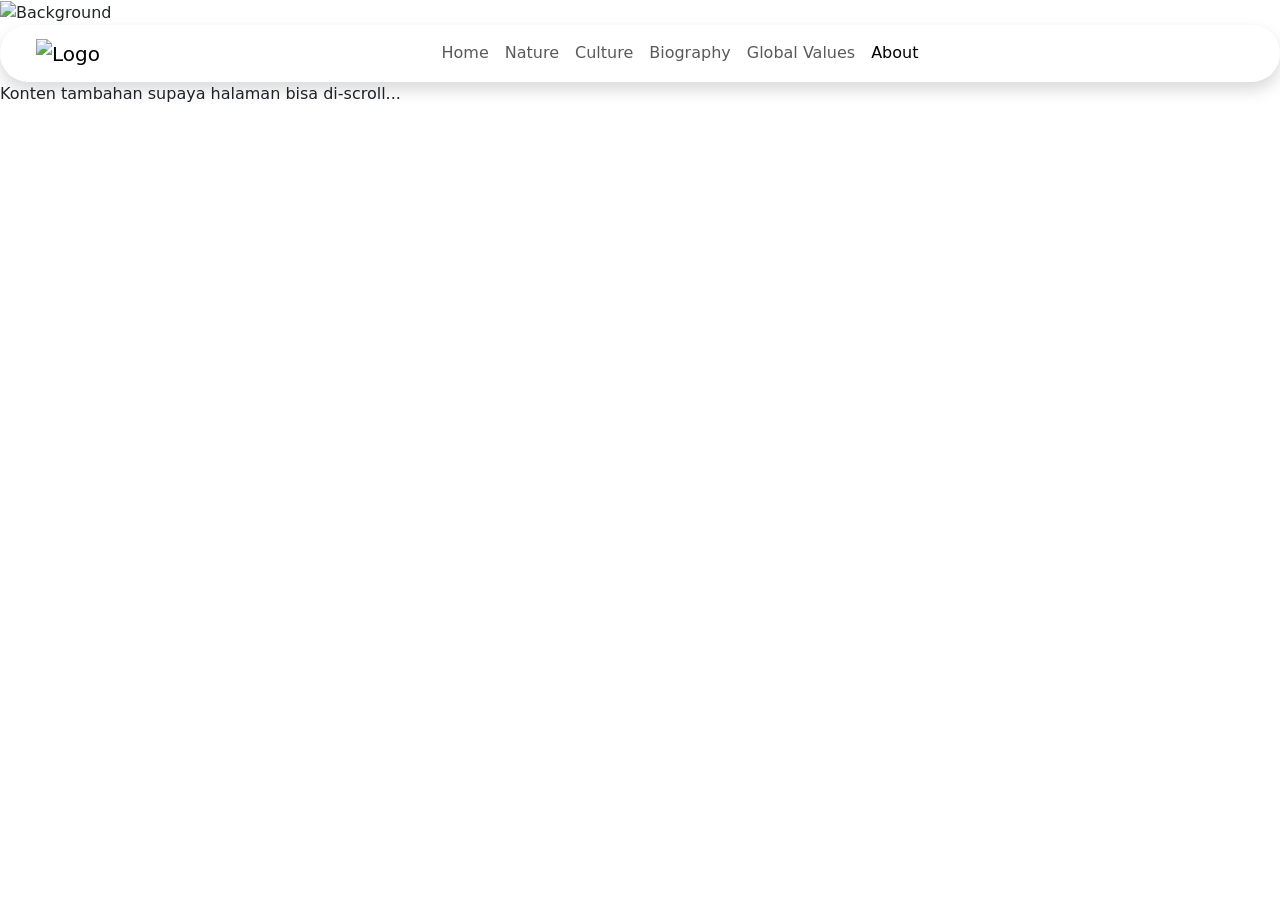
==== about/index.html @ e0e2aadc "First commit website" ====
<!DOCTYPE html>
<html lang="en">
<head>
    <meta charset="UTF-8">
    <title>MIRAE - HOME</title>
    <meta name="viewport" content="width=device-width, initial-scale=1.0">
    
    <link href="https://cdn.jsdelivr.net/npm/bootstrap@5.3.8/dist/css/bootstrap.min.css" rel="stylesheet">
    <link rel="stylesheet" href="/PROJEKPARWIS/assets/css/style.css">
    <link href="https://fonts.googleapis.com/css2?family=Poppins:wght@300;400;600;700&display=swap" rel="stylesheet">
</head>

<body>
  <!-- Hero section -->
  <section class="hero">
    <img src="/PROJEKPARWIS/assets/images/uae.svg" class="hero-bg" alt="Background">

    <!-- Navbar kapsul menempel ke background -->
    <nav class="navbar navbar-expand-lg rounded-pill shadow px-4 py-2 navbar-bg">
      <div class="container-fluid">
        <a class="navbar-brand" href="#">
          <img src="/PROJEKPARWIS/assets/images/logo mirae.png" alt="Logo" width="80">
        </a>

        <button class="navbar-toggler" type="button" data-bs-toggle="collapse" 
                data-bs-target="#navbarNav" aria-controls="navbarNav" 
                aria-expanded="false" aria-label="Toggle navigation">
          <span class="navbar-toggler-icon"></span>
        </button>

        <div class="collapse navbar-collapse justify-content-center" id="navbarNav">
          <ul class="navbar-nav">
            <li class="nav-item"><a class="nav-link" href="/PROJEKPARWIS/home/index.html">Home</a></li>
            <li class="nav-item"><a class="nav-link" href="/PROJEKPARWIS/nature/index.html">Nature</a></li>
            <li class="nav-item"><a class="nav-link" href="/PROJEKPARWIS/culture/index.html">Culture</a></li>
            <li class="nav-item"><a class="nav-link" href="/PROJEKPARWIS/biography/index.html">Biography</a></li>
            <li class="nav-item"><a class="nav-link" href="/PROJEKPARWIS/globalvalues/index.html">Global Values</a></li>
            <li class="nav-item"><a class="nav-link active" href="/PROJEKPARWIS/about/index.html">About</a></li>
          </ul>
        </div>
      </div>
    </nav>

    <!-- Konten hero -->
    <div class="hero-content">
    </div>
  </section>

  <!-- Konten tambahan -->
  <section class="content">
    <p>Konten tambahan supaya halaman bisa di-scroll...</p>
  </section>
</body>

</html>
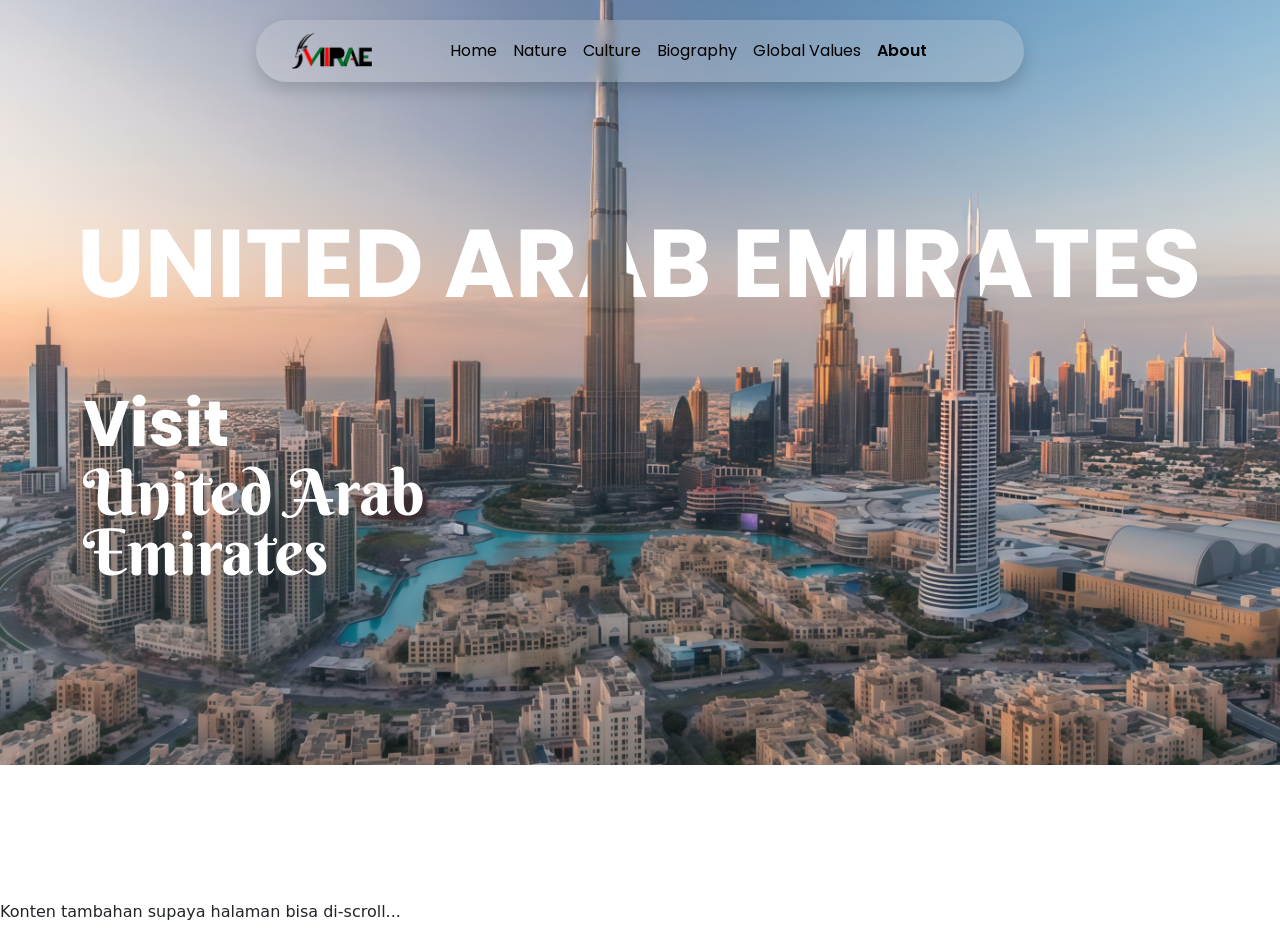
==== commit 78243b00: "Update paths and filename adjustments" ====
--- a/about/index.html
+++ b/about/index.html
@@ -6,20 +6,20 @@
     <meta name="viewport" content="width=device-width, initial-scale=1.0">
     
     <link href="https://cdn.jsdelivr.net/npm/bootstrap@5.3.8/dist/css/bootstrap.min.css" rel="stylesheet">
-    <link rel="stylesheet" href="/PROJEKPARWIS/assets/css/style.css">
+    <link rel="stylesheet" href="../../assets/css/style.css">
     <link href="https://fonts.googleapis.com/css2?family=Poppins:wght@300;400;600;700&display=swap" rel="stylesheet">
 </head>
 
 <body>
   <!-- Hero section -->
   <section class="hero">
-    <img src="/PROJEKPARWIS/assets/images/uae.svg" class="hero-bg" alt="Background">
+    <img src="../../assets/images/uae.svg" class="hero-bg" alt="Background">
 
     <!-- Navbar kapsul menempel ke background -->
     <nav class="navbar navbar-expand-lg rounded-pill shadow px-4 py-2 navbar-bg">
       <div class="container-fluid">
         <a class="navbar-brand" href="#">
-          <img src="/PROJEKPARWIS/assets/images/logo mirae.png" alt="Logo" width="80">
+          <img src="../../assets/images/logo_mirae.png" alt="Logo" width="80">
         </a>
 
         <button class="navbar-toggler" type="button" data-bs-toggle="collapse" 
@@ -30,12 +30,12 @@
 
         <div class="collapse navbar-collapse justify-content-center" id="navbarNav">
           <ul class="navbar-nav">
-            <li class="nav-item"><a class="nav-link" href="/PROJEKPARWIS/home/index.html">Home</a></li>
-            <li class="nav-item"><a class="nav-link" href="/PROJEKPARWIS/nature/index.html">Nature</a></li>
-            <li class="nav-item"><a class="nav-link" href="/PROJEKPARWIS/culture/index.html">Culture</a></li>
-            <li class="nav-item"><a class="nav-link" href="/PROJEKPARWIS/biography/index.html">Biography</a></li>
-            <li class="nav-item"><a class="nav-link" href="/PROJEKPARWIS/globalvalues/index.html">Global Values</a></li>
-            <li class="nav-item"><a class="nav-link active" href="/PROJEKPARWIS/about/index.html">About</a></li>
+            <li class="nav-item"><a class="nav-link" href="../../home/index.html">Home</a></li>
+            <li class="nav-item"><a class="nav-link" href="../../home/index.html#nature">Nature</a></li>
+            <li class="nav-item"><a class="nav-link" href="../../culture/index.html">Culture</a></li>
+            <li class="nav-item"><a class="nav-link" href="../../home/index.html#biography">Biography</a></li>
+            <li class="nav-item"><a class="nav-link" href="../../globalvalues/index.html">Global Values</a></li>
+            <li class="nav-item"><a class="nav-link active" href="">About</a></li>
           </ul>
         </div>
       </div>
--- a/assets/css/style.css
+++ b/assets/css/style.css
@@ -0,0 +1,783 @@
+/* Navbar kapsul */
+.navbar-bg {
+  position: fixed;
+  width: 60%;
+  top: 20px;
+  left: 50%;
+  transform: translateX(-50%);
+  z-index: 10;
+
+  background-color: rgba(217, 217, 217, 0.25);
+  backdrop-filter: blur(5px);
+}
+
+/* style navbar */
+.navbar-bg .nav-link {
+  font-family: Poppins, sans-serif;
+  color: black;
+  font-weight: 400;
+}
+
+.navbar-bg .nav-link.active {
+  font-family: Poppins, sans-serif;
+  font-weight: 600;
+}
+
+/* Hero section */
+.hero {
+  position: relative;
+  background-image: url("./images/uae.svg");
+  background-size: cover;
+  background-position: center;
+  background-repeat: no-repeat;
+  height: 100vh;
+
+  display: flex;
+  flex-direction: column;
+  justify-content: center;
+  align-items: center;
+}
+
+
+.hero .hero-title {
+  position: absolute;
+  width: 700px;
+  height: 54px;
+  bottom: -27px;
+  left: 50%;
+  border-radius: 17px;
+  transform: translateX(-50%);
+  z-index: 1;
+
+  font-family: Poppins, sans-serif;
+  text-align: center;
+  line-height: 55px;
+  font-size: 150%;
+  font-weight: 700;
+  color: black;
+  background-color: #F1E194;
+}
+
+.explore-section {
+  position: relative;
+  width: 100%;
+  min-height: 100vh;
+  background-image: url("./images/explore_bg.jpeg");
+  background-size: cover;
+  background-position: center;
+  background-repeat: no-repeat;
+  display: flex;
+  justify-content: center;
+  align-items: center;
+}
+
+.explore-content {
+  text-align: center;
+}
+
+/* Google Maps */
+iframe {
+  width: 100%;
+  max-width: 600px;
+  height: 400px;
+  display: block;
+
+  margin: 0 30px;
+  margin-top: 100px;
+  border-radius: 40px;
+}
+
+.map-section {
+  display: flex;
+  flex-wrap: wrap;
+  gap: 10px;
+  margin-bottom: 100px;
+  align-items: flex-start;
+}
+
+.map-section .map-title {
+  font-size: 20px;
+  font-weight: bold;
+  padding: 14px 120px;
+  background-color: #F1E194;
+  border-radius: 18px;
+  position: absolute;
+  top: 100%;
+  left: 50%;
+  transform: translate(-50%, -50%);
+}
+
+.map-text {
+  flex: 1 1 300px;
+  padding: 40px;
+  margin-top: 75px;
+}
+
+.map-text h2 {
+  color: #c92b2b;
+  font-weight: 700;
+  padding-bottom: 6px;
+}
+
+.map-text h1 {
+  color: #c92b2b;
+  font-size: 100px;
+  font-weight: 1000;
+}
+
+.map-text h1,
+h2 {
+  line-height: 40px;
+}
+
+.map-text p {
+  padding-top: 60px;
+  padding-bottom: 60px;
+}
+
+.map-text a {
+  background-color: #03702b;
+  font-size: 15px;
+  font-weight: bold;
+  text-decoration: none;
+  color: #fff;
+  padding: 20px 60px;
+  border-radius: 10px;
+}
+
+.explore-section h1,
+.explore-section .explore-btn {
+  position: relative;
+  z-index: 1;
+}
+
+.explore-section h1 {
+  font-size: 40px;
+  font-weight: bolder;
+  color: #fff;
+  margin-top: -80px;
+  line-height: 70px;
+  text-shadow: 0 2px 10px black;
+  text-align: center;
+}
+
+.explore-section .explore-btn {
+  display: inline-block;
+  padding: 20px 60px;
+  background-color: rgba(217, 217, 217, 0.25);
+  backdrop-filter: blur(5px);
+  border-radius: 25px;
+  color: #fff;
+  text-decoration: none;
+  font-size: 18px;
+  font-weight: 600;
+  text-shadow: 0 2px 4px rgba(0, 0, 0, 0.5);
+  transition: all 0.3s ease;
+  margin-top: 150px;
+}
+
+.explore-section .explore-btn:hover {
+  background-color: rgba(0, 0, 0, 0.8);
+  transform: scale(1.05);
+}
+
+/* Nature button */
+.nature-btn {
+  position: relative;
+  text-align: center;
+  margin-bottom: 0px;
+  padding: 100px 0;
+  overflow: hidden;
+  z-index: 1;
+
+  background-image: url(./images/nature_bg_image.jpg);
+  background-size: 100%;
+}
+
+.nature-video {
+  position: absolute;
+  top: 0;
+  left: 0;
+  width: 100%;
+  height: 100%;
+  object-fit: cover;
+  z-index: 1;
+  border-radius: 20px;
+}
+
+.nature-btn .hero-btn {
+  position: relative;
+  display: inline-block;
+  margin-top: -50px;
+  padding: 60px 300px;
+  border-radius: 20px;
+  background-color: #d4d4d4;
+  color: #fff;
+  overflow: hidden;
+}
+
+.nature-text-content {
+  position: relative;
+  z-index: 2;
+}
+
+.nature-btn .hero-btn h1 {
+  margin: 0;
+  line-height: 1.2;
+  font-size: 3rem;
+  font-weight: 700;
+  text-shadow: 0 2px 10px black;
+}
+
+.nature-btn .hero-btn h2 {
+  margin: 0;
+  line-height: 1.2;
+  font-size: 1.5rem;
+  color: #44B630;
+  text-shadow: 0 2px 10px black;
+  font-family: Berkshire Swash, sans-serif;
+}
+
+/* Nature-btn title */
+.nature-btn .hero-title {
+  position: absolute;
+  width: 400px;
+  height: 54px;
+  bottom: -40px;
+  left: 50%;
+  border-radius: 17px;
+  transform: translateX(-50%);
+  z-index: 1;
+
+  font-family: Poppins, sans-serif;
+  text-align: center;
+  line-height: 55px;
+  font-size: 150%;
+  font-weight: 700;
+  color: black;
+  background-color: #F1E194;
+}
+
+.card-info-container {
+  display: flex;
+  flex-direction: row;
+  gap: 40px;
+  margin-top: 20px;
+  justify-content: center;
+  flex-wrap: wrap;
+}
+
+.card-info-container .card-info {
+  background-color: #fff;
+  margin-top: 40px;
+  margin-bottom: 40px;
+  width: 250px;
+  height: 320px;
+  border-radius: 20px;
+  position: relative;
+  padding-top: 40px;
+}
+
+.card-info-container .card-info .icon,
+.icon1 {
+  position: absolute;
+  top: -20px;
+  left: 50%;
+  transform: translateX(-50%);
+  width: 70px;
+  height: 70px;
+  border-radius: 50%;
+  display: flex;
+  justify-content: center;
+  align-items: center;
+}
+
+.card-info-container .card-info .icon img {
+  width: 80px;
+  height: 80px;
+}
+
+.card-info-container .card-info .icon1 img {
+  width: 96px;
+  height: 96px;
+}
+
+.card-info-container .card-info h2 {
+  margin-top: 20px;
+  font-weight: 600;
+}
+
+.card-info-container .card-info p {
+  margin-top: 20px;
+  text-align: left;
+  size: 20px;
+  padding-left: 20px;
+  padding-right: 20px;
+}
+
+.card-grid .card-container {
+  display: flex;
+  justify-content: center;
+  gap: 32px;
+  max-width: 1000px;
+  margin: 0 auto;
+  flex-wrap: wrap;
+}
+
+.card-grid .card {
+  background-color: white;
+  width: 300px;
+  border-radius: 16px;
+  box-shadow: 0 6px 20px rgba(0, 0, 0, 0.25);
+  position: relative;
+  color: #333;
+  overflow: hidden;
+  text-align: center;
+}
+
+.card-grid .card-image img {
+  width: 100%;
+  height: 160px;
+  object-fit: cover;
+  border-top-left-radius: 16px;
+  border-top-right-radius: 16px;
+}
+
+.card-grid .card-icon {
+  position: absolute;
+  top: 120px;
+  left: 50%;
+  transform: translateX(-50%);
+  width: 64px;
+  height: 64px;
+  background-color: #b7d29f;
+  border-radius: 50%;
+  border: 3px solid white;
+  box-shadow: 0 3px 6px rgba(0, 0, 0, 0.3);
+  display: flex;
+  justify-content: center;
+  align-items: center;
+  z-index: 2;
+}
+
+.card-grid .card-icon img {
+  width: 36px;
+  height: 36px;
+}
+
+.card-grid .card-text {
+  padding: 64px 20px 20px 20px;
+}
+
+.caard-grid .card-text h2 {
+  margin-bottom: 10px;
+  font-weight: 700;
+  font-size: 22px;
+}
+
+.card-grid .card-text p {
+  font-size: 14px;
+  color: #555;
+  line-height: 1.4;
+  font-weight: 400;
+}
+
+.carousel-btn {
+  display: inline-block;
+  background-color: #C5d89d;
+  color: black;
+  padding: 6px 50px;
+  border-radius: 6px;
+  text-decoration: none;
+  font-weight: 400;
+  font-family: Poppins, sans-serif;
+}
+
+.card-grid {
+  display: flex;
+  flex-wrap: wrap;
+  gap: 30px;
+  justify-content: center;
+  padding: 150px;
+}
+
+.card-grid {
+  display: flex;
+  gap: 40px 100px;
+  justify-content: center;
+  padding: 80px 180px;
+  flex-wrap: wrap;
+  position: relative;
+  min-height: 100vh;
+  background-image: url(./images/landforms_bg.png);
+  background-size: cover;
+  background-position: center;
+  background-repeat: no-repeat;
+  background-attachment: scroll;
+}
+
+/* Card-grid title */
+.card-grid .hero-title {
+  position: absolute;
+  width: 400px;
+  height: 54px;
+  top: -27px;
+  left: 50%;
+  border-radius: 17px;
+  transform: translateX(-50%);
+  z-index: 1;
+
+  font-family: Poppins, sans-serif;
+  text-align: center;
+  line-height: 55px;
+  font-size: 150%;
+  font-weight: 700;
+  color: black;
+  background-color: #ffdc52;
+}
+
+/* CARD UTAMA */
+.card-grid .card {
+  position: relative;
+  height: 300px;
+  text-decoration: none;
+  color: inherit;
+  cursor: pointer;
+  overflow: hidden;
+
+  flex: 0 0 220px;
+  transition: flex 0.5s ease;
+}
+
+.card:hover {
+  flex: 0 0 320px;
+  z-index: 5;
+}
+
+/* ===== INNER ===== */
+.card-inner {
+  width: 100%;
+  height: 100%;
+  border-radius: 15px;
+  overflow: hidden;
+  position: relative;
+}
+
+/* ===== IMAGE ===== */
+.card-img {
+  width: 100%;
+  height: 100%;
+  object-fit: cover;
+  display: block;
+}
+
+/* ===== CAPTION AWAL ===== */
+.card-caption {
+  position: absolute;
+  bottom: 5px;
+  right: -15px;
+  width: 100%;
+  text-align: left;
+  color: #fff;
+  font-size: 28px;
+  font-weight: 500;
+  text-shadow: 1px 1px 6px rgba(0, 0, 0, 0.7);
+  z-index: 2;
+  transition: opacity 0.3s ease;
+}
+
+/* ===== OVERLAY ===== */
+.card-overlay {
+  position: absolute;
+  bottom: 0;
+  left: 0;
+  right: 0;
+  height: 60%;
+  background: rgba(255, 255, 255, 0.85);
+  opacity: 0;
+  display: flex;
+  flex-direction: column;
+  justify-content: flex-end;
+  padding: 20px;
+  box-sizing: border-box;
+  border-radius: 0 0 15px 15px;
+  transition: opacity 0.4s ease, transform 0.4s ease;
+  transform: translateY(100%);
+  z-index: 3;
+}
+
+/* Overlay muncul */
+.card:hover .card-overlay {
+  opacity: 1;
+  transform: translateY(0);
+}
+
+/* Caption hilang saat hover */
+.card:hover .card-caption {
+  opacity: 0;
+}
+
+/* Judul & deskripsi */
+.card-overlay h3,
+.card-overlay p {
+  margin: 0;
+  color: #000;
+}
+
+/* ===== RESPONSIVE ===== */
+@media (max-width: 1200px) {
+  .card {
+    flex: 0 0 180px;
+    height: 250px;
+  }
+
+  .card:hover {
+    flex: 0 0 260px;
+  }
+}
+
+@media (max-width: 768px) {
+  .card-grid {
+    flex-direction: column;
+    align-items: center;
+  }
+
+  .card {
+    flex: 0 0 90%;
+    height: auto;
+  }
+
+  .card:hover {
+    flex: 0 0 95%;
+  }
+}
+
+.landwater-section {
+  position: relative;
+  width: 100%;
+  height: 0;
+
+  padding-bottom: 144.4%;
+
+  background-image: url('./images/landwater.png');
+  background-size: 100% auto;
+  background-position: top center;
+  background-repeat: no-repeat;
+
+  margin-top: 50px;
+}
+
+.landwater-title {
+  position: absolute;
+  width: 600px;
+  height: 54px;
+  top: -27px;
+  left: 50%;
+  transform: translateX(-50%);
+  z-index: 10;
+
+  background-color: #333;
+  color: #F2CF5B;
+  border-radius: 17px;
+  font-family: 'Poppins', sans-serif;
+  text-align: center;
+  line-height: 54px;
+  font-size: 1.2rem;
+  font-weight: 700;
+  margin: 0;
+}
+
+
+.culture {
+  position: relative;
+  width: 100%;
+  height: 100vh;
+  overflow: hidden;
+  display: flex;
+  justify-content: center;
+  align-items: center;
+}
+
+.culture .hero-content {
+  position: relative;
+  width: 100%;
+  height: 100%;
+  display: flex;
+  justify-content: center;
+  align-items: center;
+}
+
+.culture .hero-bg {
+  position: absolute;
+  top: 0;
+  left: 0;
+  width: 100%;
+  height: 100%;
+  object-fit: cover;
+  z-index: 0;
+}
+
+.culture .hero-text {
+  position: relative;
+  z-index: 1;
+  width: 100%;
+  height: 100%;
+  display: flex;
+  flex-direction: column;
+  justify-content: center;
+  align-items: center;
+}
+
+.culture h1 {
+  position: relative;
+  z-index: 1;
+  font-family: Poppins, sans-serif;
+  font-size: 80px;
+  font-weight: 700;
+  color: white;
+  text-shadow: 2px 2px 10px rgba(0, 0, 0, 0.7);
+  margin: 0;
+}
+
+.culture-title {
+  position: absolute;
+  z-index: 1;
+  font-family: Poppins, sans-serif;
+  font-size: 30px;
+  font-weight: 700;
+  background-color: rgba(0, 0, 0, 0.8);
+  backdrop-filter: blur(10px);
+  border-radius: 20px;
+  color: white;
+  text-shadow: 2px 2px 10px rgba(0, 0, 0, 0.7);
+  margin: 0;
+
+  padding: 20px 80px;
+  top: 90%;
+  left: 10%;
+}
+
+.hero .hero-content {
+  text-align: center;
+  padding-bottom: 200px;
+}
+
+/* food & drinks*/
+.box-grid {
+  display: flex;
+  padding-top: 80px;
+  padding-bottom: 200px;
+  justify-content: center;
+  gap: 40px;
+  background-color: #672f1c;
+}
+
+.box-grid .box {
+  width: 300px;
+  height: 600px;
+  overflow: hidden;
+  box-sizing: border-box;
+  background: #d5b280;
+  display: flex;
+  flex-direction: column;
+  border-radius: 0 40px 0 40px;
+  justify-content: center;
+  align-items: center;
+}
+
+.box-grid .box img {
+  display: block;
+  width: 220px;
+  height: auto;
+  margin-top: 25px;
+  border-radius: 20px;
+}
+
+.box-grid .box h2 {
+  margin-top: 20px;
+  text-align: center;
+  color: #fff;
+  font-size: 30px;
+  font-weight: bold;
+}
+
+.box-grid .box p {
+  padding: 0px 20px;
+}
+
+.box-grid .box a {
+  background-color: #944f1b;
+  color: #fff;
+  text-decoration: none;
+  border-radius: 20px;
+  margin-top: auto;
+  margin-bottom: 25px;
+  padding: 10px 40px;
+}
+
+.religion {
+  text-align: center;
+}
+
+.religion img {
+  width: 600px;
+  height: auto;
+  border-radius: 20px;
+  margin-top: -80px;
+}
+
+html {
+  scroll-behavior: smooth;
+}
+
+.culture-home {
+  position: relative;
+  width: 100%;
+  height: 100vh;
+  /* Sesuaikan tinggi dengan kebutuhan design */
+  background-image: url('./images/culture_bg.jpg');
+  background-size: cover;
+  background-position: center;
+  display: flex;
+  align-items: center;
+  justify-content: center;
+}
+
+.culture-content {
+  text-align: center;
+}
+
+.culture-title {
+  color: white;
+  font-size: 5rem;
+  /* Sesuaikan scale Figma */
+  font-weight: 800;
+  letter-spacing: 5px;
+  margin-bottom: 20px;
+  text-transform: uppercase;
+}
+
+.culture-btn {
+  display: inline-block;
+  padding: 15px 60px;
+  color: white;
+  text-decoration: none;
+  font-weight: bold;
+  font-size: 1.5rem;
+
+  /* Efek Glassmorphism sesuai di gambar */
+  background: rgba(255, 255, 255, 0.2);
+  backdrop-filter: blur(15px);
+  -webkit-backdrop-filter: blur(15px);
+  /* Support Safari */
+
+  border: 1px solid rgba(255, 255, 255, 0.3);
+  border-radius: 50px;
+  /* Membuat lonjong sempurna */
+  transition: all 0.3s ease;
+}
+
+.culture-btn:hover {
+  background: rgba(255, 255, 255, 0.4);
+  transform: scale(1.05);
+}
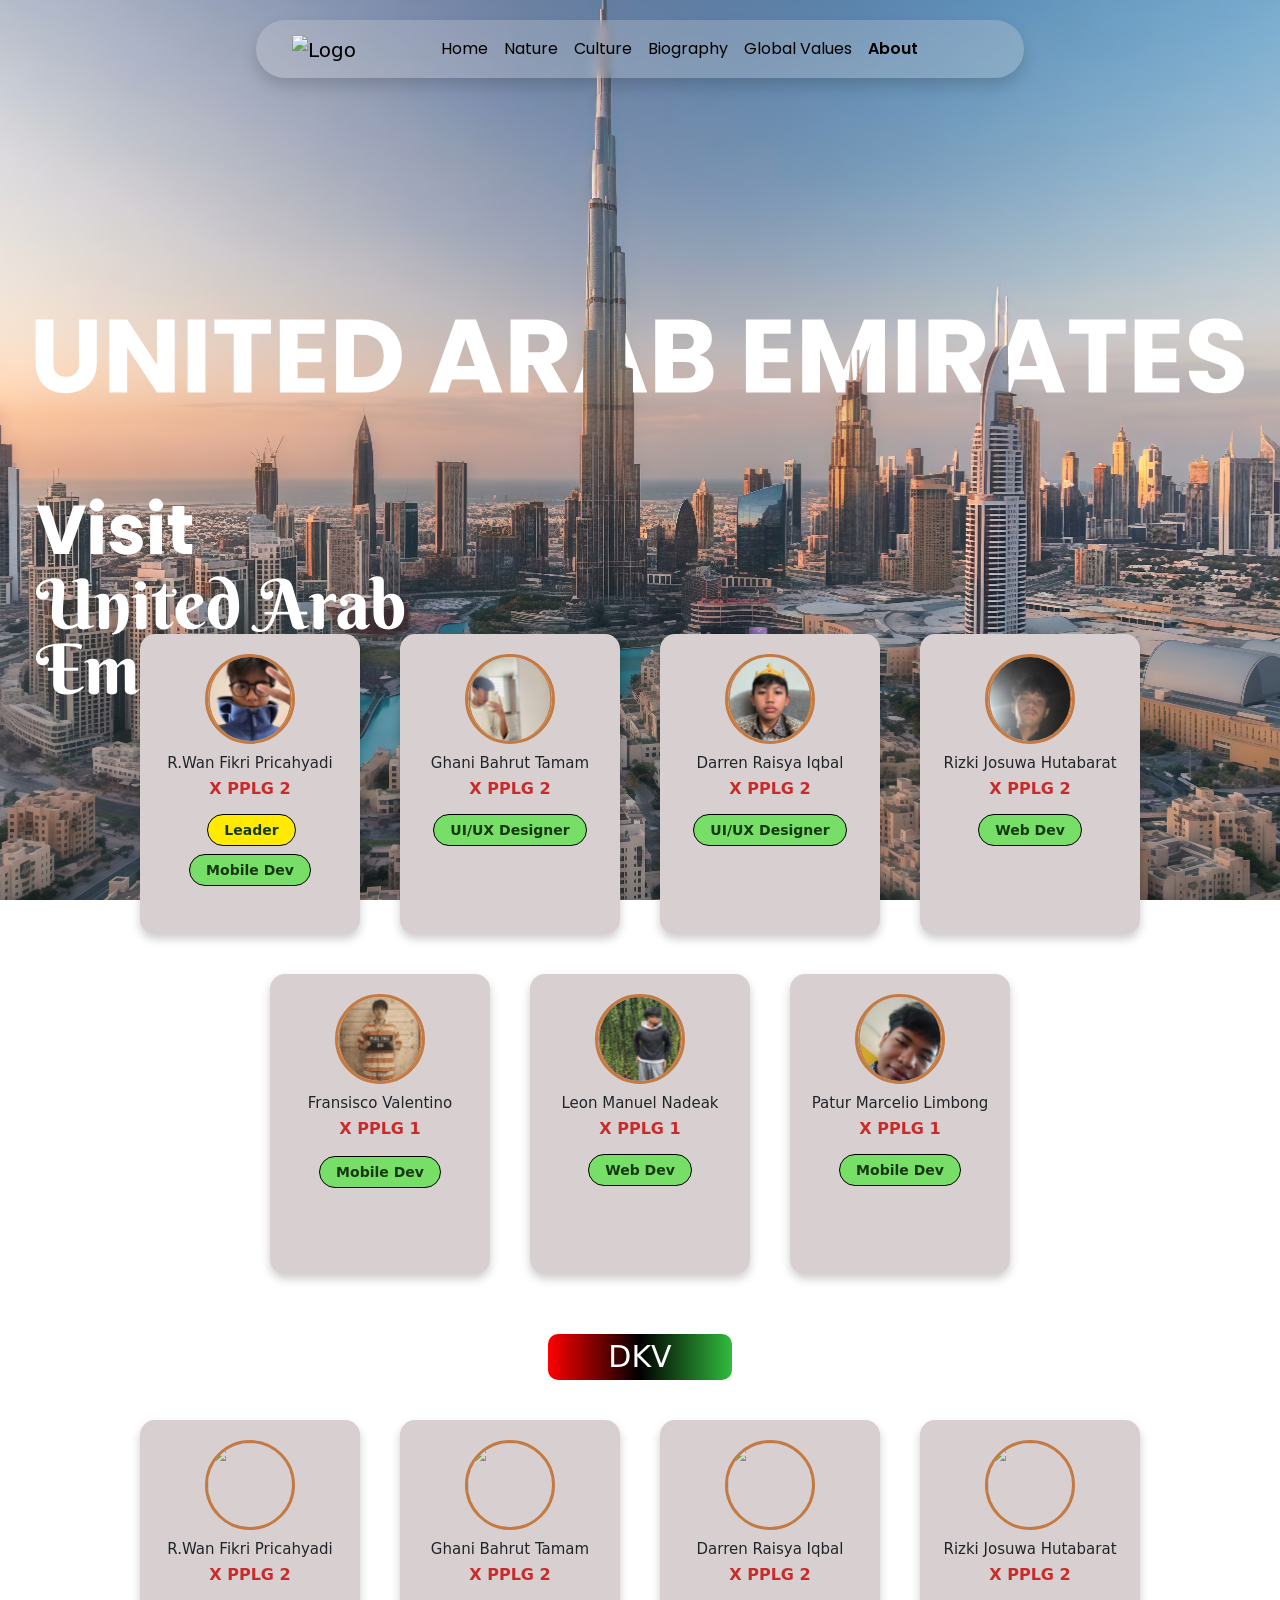
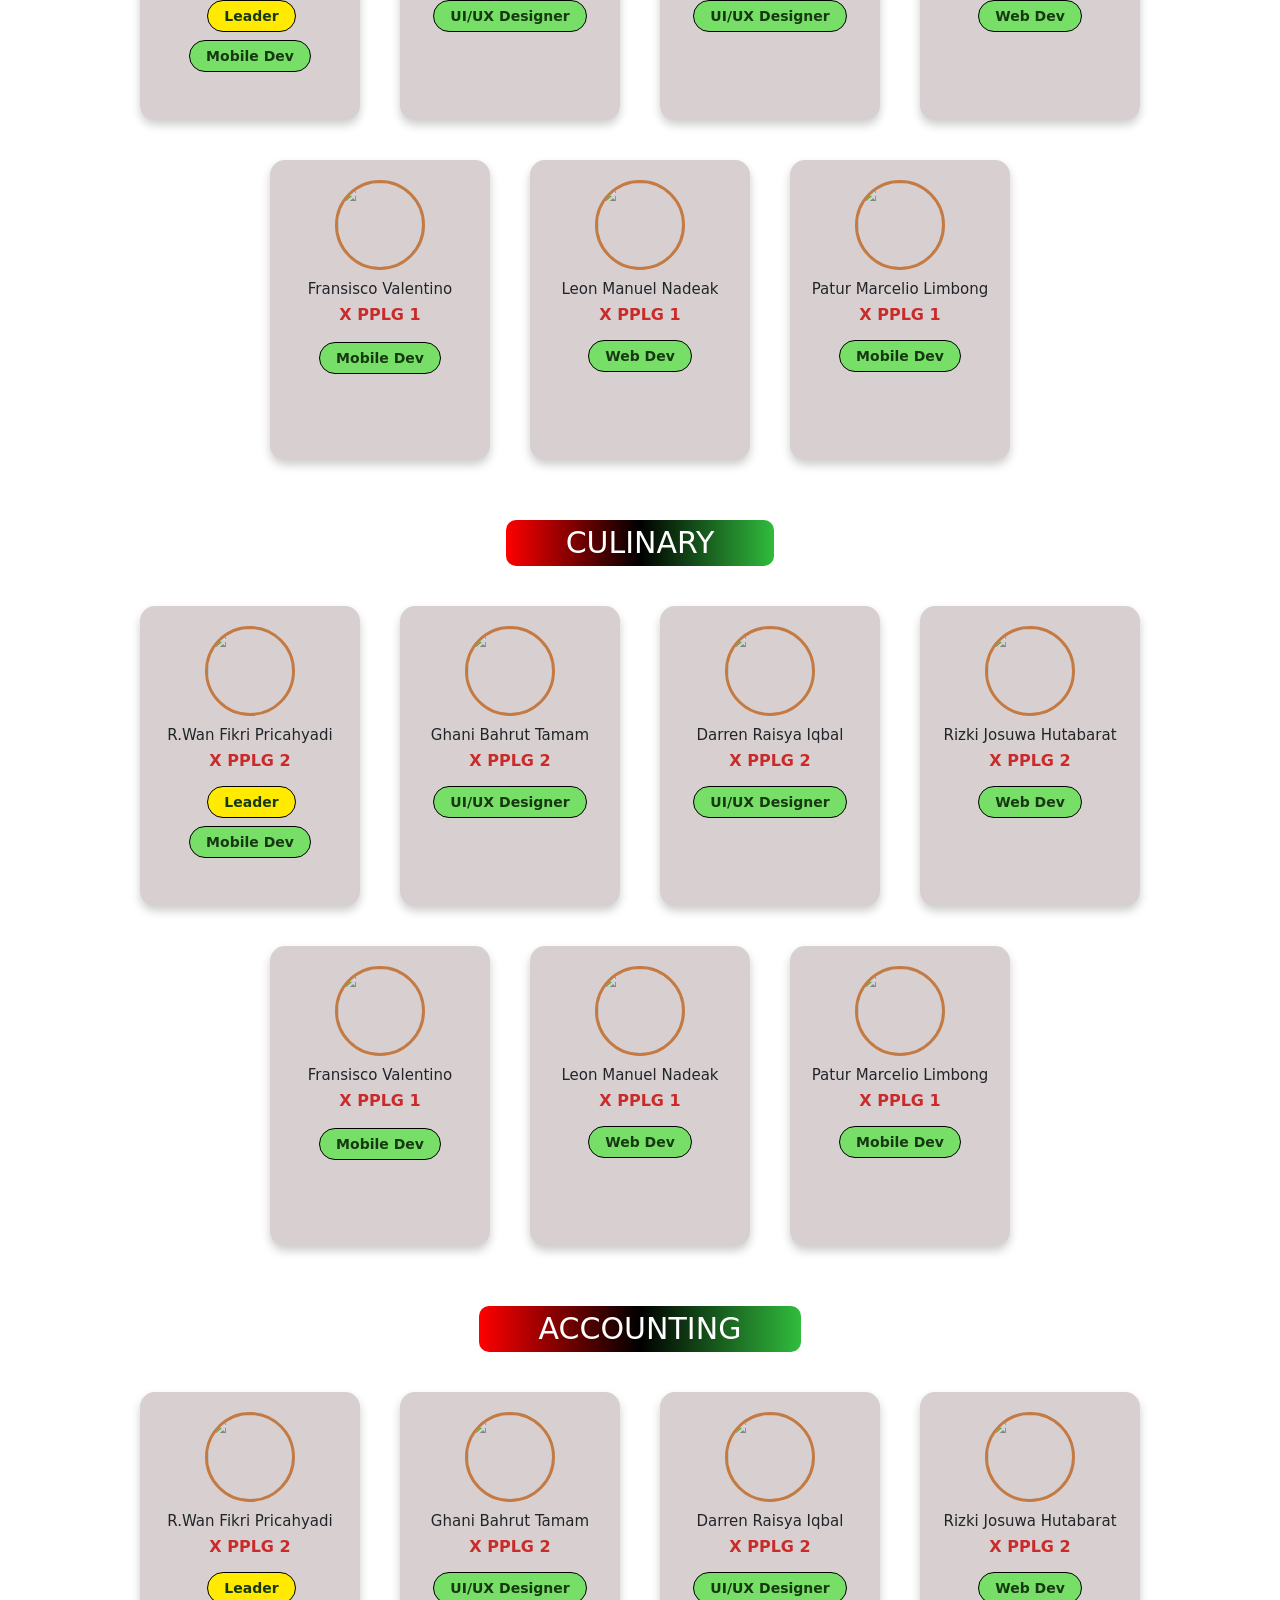
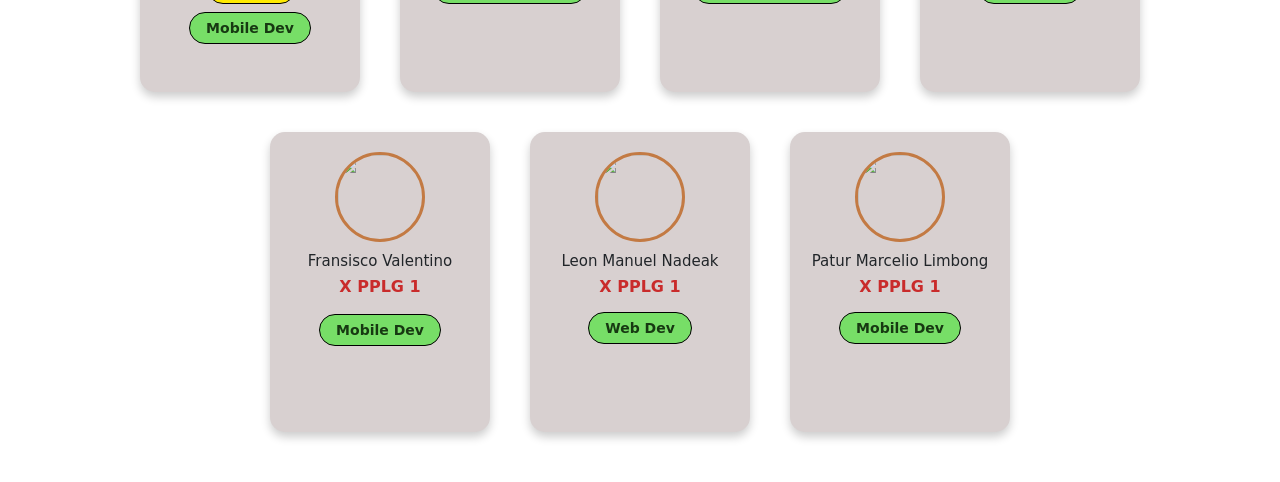
==== commit 1c83b9da: "Added many pages (I'm lazy making the web responsive..)" ====
--- a/about/index.html
+++ b/about/index.html
@@ -6,20 +6,19 @@
     <meta name="viewport" content="width=device-width, initial-scale=1.0">
     
     <link href="https://cdn.jsdelivr.net/npm/bootstrap@5.3.8/dist/css/bootstrap.min.css" rel="stylesheet">
-    <link rel="stylesheet" href="../../assets/css/style.css">
+    <link rel="stylesheet" href="../assets/css/style.css">
     <link href="https://fonts.googleapis.com/css2?family=Poppins:wght@300;400;600;700&display=swap" rel="stylesheet">
 </head>
 
 <body>
   <!-- Hero section -->
   <section class="hero">
-    <img src="../../assets/images/uae.svg" class="hero-bg" alt="Background">
 
     <!-- Navbar kapsul menempel ke background -->
     <nav class="navbar navbar-expand-lg rounded-pill shadow px-4 py-2 navbar-bg">
       <div class="container-fluid">
         <a class="navbar-brand" href="#">
-          <img src="../../assets/images/logo_mirae.png" alt="Logo" width="80">
+          <img src="../assets/images/logo-mirae.png" alt="Logo" width="80">
         </a>
 
         <button class="navbar-toggler" type="button" data-bs-toggle="collapse" 
@@ -30,26 +29,268 @@
 
         <div class="collapse navbar-collapse justify-content-center" id="navbarNav">
           <ul class="navbar-nav">
-            <li class="nav-item"><a class="nav-link" href="../../home/index.html">Home</a></li>
-            <li class="nav-item"><a class="nav-link" href="../../home/index.html#nature">Nature</a></li>
-            <li class="nav-item"><a class="nav-link" href="../../culture/index.html">Culture</a></li>
-            <li class="nav-item"><a class="nav-link" href="../../home/index.html#biography">Biography</a></li>
-            <li class="nav-item"><a class="nav-link" href="../../globalvalues/index.html">Global Values</a></li>
-            <li class="nav-item"><a class="nav-link active" href="">About</a></li>
+            <li class="nav-item"><a class="nav-link" href="../home/index.html">Home</a></li>
+            <li class="nav-item"><a class="nav-link" href="../home/index.html#nature">Nature</a></li>
+            <li class="nav-item"><a class="nav-link" href="../culture/index.html">Culture</a></li>
+            <li class="nav-item"><a class="nav-link" href="../home/index.html#biography">Biography</a></li>
+            <li class="nav-item"><a class="nav-link" href="../home/index.html#main-bg">Global Values</a></li>
+            <li class="nav-item"><a class="nav-link active" href="index.html">About</a></li>
           </ul>
         </div>
       </div>
     </nav>
-
-    <!-- Konten hero -->
-    <div class="hero-content">
-    </div>
   </section>
 
-  <!-- Konten tambahan -->
-  <section class="content">
-    <p>Konten tambahan supaya halaman bisa di-scroll...</p>
-  </section>
+<section class="team-info">
+  <h2 class="title">PPLG</h2>
+
+  <div class="team-container">
+
+    <div class="team-card">
+      <img src="../assets/images/profile/pplg/fikri.svg" class="profile">
+      <h3>R.Wan Fikri Pricahyadi</h3>
+      <p class="kelas">X PPLG 2</p>
+      <span class="badge leader">Leader</span>
+      <span class="badge mobile">Mobile Dev</span>
+    </div>
+
+    <div class="team-card">
+      <img src="../assets/images/profile/pplg/tamam.svg" class="profile">
+      <h3>Ghani Bahrut Tamam</h3>
+      <p class="kelas">X PPLG 2</p>
+
+      <span class="badge ui">UI/UX Designer</span>
+    </div>
+
+    <div class="team-card">
+      <img src="../assets/images/profile/pplg/darren.svg" class="profile">
+      <h3>Darren Raisya Iqbal</h3>
+      <p class="kelas">X PPLG 2</p>
+
+      <span class="badge ui">UI/UX Designer</span>
+    </div>
+
+    <div class="team-card">
+      <img src="../assets/images/profile/pplg/josua.svg" class="profile">
+      <h3>Rizki Josuwa Hutabarat</h3>
+      <p class="kelas">X PPLG 2</p>
+
+      <span class="badge web">Web Dev</span>
+    </div>
+
+    <div class="team-card">
+      <img src="../assets/images/profile/pplg/fransisco.svg" class="profile">
+      <h3>Fransisco Valentino</h3>
+      <p class="kelas">X PPLG 1</p>
+
+      <span class="badge mobile">Mobile Dev</span>
+    </div>
+
+    <div class="team-card">
+      <img src="../assets/images/profile/pplg/leon.svg" class="profile">
+      <h3>Leon Manuel Nadeak</h3>
+      <p class="kelas">X PPLG 1</p>
+
+      <span class="badge ui">Web Dev</span>
+    </div>
+
+    <div class="team-card">
+      <img src="../assets/images/profile/pplg/patur.svg" class="profile">
+      <h3>Patur Marcelio Limbong</h3>
+      <p class="kelas">X PPLG 1</p>
+
+      <span class="badge web">Mobile Dev</span>
+    </div>
+
+  </div>
+
+  <h2 class="title">DKV</h2>
+
+  <div class="team-container">
+
+    <div class="team-card">
+      <img src="/PROJEKPARWIS/assets/images/profile/pplg/fikri.svg" class="profile">
+      <h3>R.Wan Fikri Pricahyadi</h3>
+      <p class="kelas">X PPLG 2</p>
+      <span class="badge leader">Leader</span>
+      <span class="badge mobile">Mobile Dev</span>
+    </div>
+
+    <div class="team-card">
+      <img src="/PROJEKPARWIS/assets/images/profile/pplg/tamam.svg" class="profile">
+      <h3>Ghani Bahrut Tamam</h3>
+      <p class="kelas">X PPLG 2</p>
+
+      <span class="badge ui">UI/UX Designer</span>
+    </div>
+
+    <div class="team-card">
+      <img src="/PROJEKPARWIS/assets/images/profile/pplg/darren.svg" class="profile">
+      <h3>Darren Raisya Iqbal</h3>
+      <p class="kelas">X PPLG 2</p>
+
+      <span class="badge ui">UI/UX Designer</span>
+    </div>
+
+    <div class="team-card">
+      <img src="/PROJEKPARWIS/assets/images/profile/pplg/josua.svg" class="profile">
+      <h3>Rizki Josuwa Hutabarat</h3>
+      <p class="kelas">X PPLG 2</p>
+
+      <span class="badge web">Web Dev</span>
+    </div>
+
+    <div class="team-card">
+      <img src="/PROJEKPARWIS/assets/images/profile/pplg/fransisco.svg" class="profile">
+      <h3>Fransisco Valentino</h3>
+      <p class="kelas">X PPLG 1</p>
+
+      <span class="badge mobile">Mobile Dev</span>
+    </div>
+
+    <div class="team-card">
+      <img src="/PROJEKPARWIS/assets/images/profile/pplg/leon.svg" class="profile">
+      <h3>Leon Manuel Nadeak</h3>
+      <p class="kelas">X PPLG 1</p>
+
+      <span class="badge ui">Web Dev</span>
+    </div>
+
+    <div class="team-card">
+      <img src="/PROJEKPARWIS/assets/images/profile/pplg/patur.svg" class="profile">
+      <h3>Patur Marcelio Limbong</h3>
+      <p class="kelas">X PPLG 1</p>
+
+      <span class="badge web">Mobile Dev</span>
+    </div>
+
+  </div>
+
+  <h2 class="title">CULINARY</h2>
+
+  <div class="team-container">
+
+    <div class="team-card">
+      <img src="/PROJEKPARWIS/assets/images/profile/pplg/fikri.svg" class="profile">
+      <h3>R.Wan Fikri Pricahyadi</h3>
+      <p class="kelas">X PPLG 2</p>
+      <span class="badge leader">Leader</span>
+      <span class="badge mobile">Mobile Dev</span>
+    </div>
+
+    <div class="team-card">
+      <img src="/PROJEKPARWIS/assets/images/profile/pplg/tamam.svg" class="profile">
+      <h3>Ghani Bahrut Tamam</h3>
+      <p class="kelas">X PPLG 2</p>
+
+      <span class="badge ui">UI/UX Designer</span>
+    </div>
+
+    <div class="team-card">
+      <img src="/PROJEKPARWIS/assets/images/profile/pplg/darren.svg" class="profile">
+      <h3>Darren Raisya Iqbal</h3>
+      <p class="kelas">X PPLG 2</p>
+
+      <span class="badge ui">UI/UX Designer</span>
+    </div>
+
+    <div class="team-card">
+      <img src="/PROJEKPARWIS/assets/images/profile/pplg/josua.svg" class="profile">
+      <h3>Rizki Josuwa Hutabarat</h3>
+      <p class="kelas">X PPLG 2</p>
+
+      <span class="badge web">Web Dev</span>
+    </div>
+
+    <div class="team-card">
+      <img src="/PROJEKPARWIS/assets/images/profile/pplg/fransisco.svg" class="profile">
+      <h3>Fransisco Valentino</h3>
+      <p class="kelas">X PPLG 1</p>
+
+      <span class="badge mobile">Mobile Dev</span>
+    </div>
+
+    <div class="team-card">
+      <img src="/PROJEKPARWIS/assets/images/profile/pplg/leon.svg" class="profile">
+      <h3>Leon Manuel Nadeak</h3>
+      <p class="kelas">X PPLG 1</p>
+
+      <span class="badge ui">Web Dev</span>
+    </div>
+
+    <div class="team-card">
+      <img src="/PROJEKPARWIS/assets/images/profile/pplg/patur.svg" class="profile">
+      <h3>Patur Marcelio Limbong</h3>
+      <p class="kelas">X PPLG 1</p>
+
+      <span class="badge web">Mobile Dev</span>
+    </div>
+
+  </div>
+
+  <h2 class="title">ACCOUNTING</h2>
+
+  <div class="team-container">
+
+    <div class="team-card">
+      <img src="/PROJEKPARWIS/assets/images/profile/pplg/fikri.svg" class="profile">
+      <h3>R.Wan Fikri Pricahyadi</h3>
+      <p class="kelas">X PPLG 2</p>
+      <span class="badge leader">Leader</span>
+      <span class="badge mobile">Mobile Dev</span>
+    </div>
+
+    <div class="team-card">
+      <img src="/PROJEKPARWIS/assets/images/profile/pplg/tamam.svg" class="profile">
+      <h3>Ghani Bahrut Tamam</h3>
+      <p class="kelas">X PPLG 2</p>
+
+      <span class="badge ui">UI/UX Designer</span>
+    </div>
+
+    <div class="team-card">
+      <img src="/PROJEKPARWIS/assets/images/profile/pplg/darren.svg" class="profile">
+      <h3>Darren Raisya Iqbal</h3>
+      <p class="kelas">X PPLG 2</p>
+
+      <span class="badge ui">UI/UX Designer</span>
+    </div>
+
+    <div class="team-card">
+      <img src="/PROJEKPARWIS/assets/images/profile/pplg/josua.svg" class="profile">
+      <h3>Rizki Josuwa Hutabarat</h3>
+      <p class="kelas">X PPLG 2</p>
+
+      <span class="badge web">Web Dev</span>
+    </div>
+
+    <div class="team-card">
+      <img src="/PROJEKPARWIS/assets/images/profile/pplg/fransisco.svg" class="profile">
+      <h3>Fransisco Valentino</h3>
+      <p class="kelas">X PPLG 1</p>
+
+      <span class="badge mobile">Mobile Dev</span>
+    </div>
+
+    <div class="team-card">
+      <img src="/PROJEKPARWIS/assets/images/profile/pplg/leon.svg" class="profile">
+      <h3>Leon Manuel Nadeak</h3>
+      <p class="kelas">X PPLG 1</p>
+
+      <span class="badge ui">Web Dev</span>
+    </div>
+
+    <div class="team-card">
+      <img src="/PROJEKPARWIS/assets/images/profile/pplg/patur.svg" class="profile">
+      <h3>Patur Marcelio Limbong</h3>
+      <p class="kelas">X PPLG 1</p>
+
+      <span class="badge web">Mobile Dev</span>
+    </div>
+
+  </div>
+</section>
+
 </body>
 
 </html>
--- a/assets/css/style.css
+++ b/assets/css/style.css
@@ -1,3 +1,29 @@
+/* FOOD & DRINK blur effect */
+.fooddrink-blur {
+  display: flex;
+  justify-content: center;
+  align-items: center;
+  margin: 32px auto 0 auto;
+  width: fit-content;
+  min-width: 420px;
+  min-height: 70px;
+  padding: 0 48px;
+  border-radius: 30px;
+  background: rgba(60, 40, 30, 0.85);
+  box-shadow: 0 4px 32px 0 rgba(0,0,0,0.15);
+  backdrop-filter: blur(12px);
+  position: static;
+  z-index: 3;
+}
+.fooddrink-blur span {
+  color: #fff;
+  font-family: Poppins, sans-serif;
+  font-size: 2.5rem;
+  font-weight: 700;
+  letter-spacing: 2px;
+  text-align: center;
+  text-shadow: 2px 2px 10px rgba(0,0,0,0.5);
+}
 /* Navbar kapsul */
 .navbar-bg {
   position: fixed;
@@ -6,7 +32,6 @@
   left: 50%;
   transform: translateX(-50%);
   z-index: 10;
-
   background-color: rgba(217, 217, 217, 0.25);
   backdrop-filter: blur(5px);
 }
@@ -25,13 +50,13 @@
 
 /* Hero section */
 .hero {
-  position: relative;
-  background-image: url("./images/uae.svg");
+  width: 100%;
+  position: relative;
+  background-image: url("../images/uae.svg");
   background-size: cover;
   background-position: center;
   background-repeat: no-repeat;
   height: 100vh;
-
   display: flex;
   flex-direction: column;
   justify-content: center;
@@ -41,7 +66,9 @@
 
 .hero .hero-title {
   position: absolute;
-  width: 700px;
+  max-width: 90%;
+  width: 90vw;
+  max-width: 700px;
   height: 54px;
   bottom: -27px;
   left: 50%;
@@ -62,7 +89,7 @@
   position: relative;
   width: 100%;
   min-height: 100vh;
-  background-image: url("./images/explore_bg.jpeg");
+  background-image: url("../images/explore_bg.jpeg");
   background-size: cover;
   background-position: center;
   background-repeat: no-repeat;
@@ -126,7 +153,7 @@
 }
 
 .map-text h1,
-h2 {
+.map-text h2 {
   line-height: 40px;
 }
 
@@ -190,7 +217,7 @@
   overflow: hidden;
   z-index: 1;
 
-  background-image: url(./images/nature_bg_image.jpg);
+  background-image: url(../images/nature_bg_image.jpg);
   background-size: 100%;
 }
 
@@ -369,12 +396,6 @@
   padding: 64px 20px 20px 20px;
 }
 
-.caard-grid .card-text h2 {
-  margin-bottom: 10px;
-  font-weight: 700;
-  font-size: 22px;
-}
-
 .card-grid .card-text p {
   font-size: 14px;
   color: #555;
@@ -395,21 +416,13 @@
 
 .card-grid {
   display: flex;
+  gap: 40px 145px;
+  justify-content: center;
+  padding: 40px 5%;
   flex-wrap: wrap;
-  gap: 30px;
-  justify-content: center;
-  padding: 150px;
-}
-
-.card-grid {
-  display: flex;
-  gap: 40px 100px;
-  justify-content: center;
-  padding: 80px 180px;
-  flex-wrap: wrap;
   position: relative;
   min-height: 100vh;
-  background-image: url(./images/landforms_bg.png);
+  background-image: url(../images/landforms_bg.png);
   background-size: cover;
   background-position: center;
   background-repeat: no-repeat;
@@ -536,40 +549,20 @@
   }
 }
 
-@media (max-width: 768px) {
-  .card-grid {
-    flex-direction: column;
-    align-items: center;
-  }
-
-  .card {
-    flex: 0 0 90%;
-    height: auto;
-  }
-
-  .card:hover {
-    flex: 0 0 95%;
-  }
-}
-
 .landwater-section {
   position: relative;
   width: 100%;
   height: 0;
-
   padding-bottom: 144.4%;
-
-  background-image: url('./images/landwater.png');
+  background-image: url('../images/landwater.png');
   background-size: 100% auto;
   background-position: top center;
   background-repeat: no-repeat;
-
-  margin-top: 50px;
 }
 
 .landwater-title {
-  position: absolute;
-  width: 600px;
+  position: relative;
+  width: 50%;
   height: 54px;
   top: -27px;
   left: 50%;
@@ -601,9 +594,10 @@
 .culture .hero-content {
   position: relative;
   width: 100%;
-  height: 100%;
-  display: flex;
-  justify-content: center;
+  height: 100vh;
+  display: flex;
+  flex-direction: column;
+  justify-content: flex-start;
   align-items: center;
 }
 
@@ -621,10 +615,10 @@
   position: relative;
   z-index: 1;
   width: 100%;
-  height: 100%;
+  margin-top: 120px;
   display: flex;
   flex-direction: column;
-  justify-content: center;
+  justify-content: flex-start;
   align-items: center;
 }
 
@@ -639,22 +633,22 @@
   margin: 0;
 }
 
+/* Culture Title - Section Heading */
 .culture-title {
-  position: absolute;
-  z-index: 1;
+  display: block;
+  width: fit-content;
+  margin: 40px auto 0 auto;
   font-family: Poppins, sans-serif;
-  font-size: 30px;
+  font-size: 2.5rem;
   font-weight: 700;
   background-color: rgba(0, 0, 0, 0.8);
   backdrop-filter: blur(10px);
   border-radius: 20px;
   color: white;
   text-shadow: 2px 2px 10px rgba(0, 0, 0, 0.7);
-  margin: 0;
-
-  padding: 20px 80px;
-  top: 90%;
-  left: 10%;
+  padding: 16px 48px;
+  position: relative;
+  z-index: 2;
 }
 
 .hero .hero-content {
@@ -735,7 +729,7 @@
   width: 100%;
   height: 100vh;
   /* Sesuaikan tinggi dengan kebutuhan design */
-  background-image: url('./images/culture_bg.jpg');
+  background-image: url('../images/culture_bg.jpg');
   background-size: cover;
   background-position: center;
   display: flex;
@@ -780,4 +774,1370 @@
 .culture-btn:hover {
   background: rgba(255, 255, 255, 0.4);
   transform: scale(1.05);
+}
+
+/* ===== RESPONSIVE DESIGN ===== */
+
+/* iPhone specific: max-width 390px */
+@media (max-width: 390px) {
+  * {
+    box-sizing: border-box;
+  }
+
+  .hero {
+    background-size: contain;
+  }
+
+  html,
+  body {
+    width: 100%;
+    overflow-x: hidden;
+    margin: 0;
+    padding: 0;
+  }
+
+  .navbar-bg {
+    width: 92%;
+    max-width: 310px;
+    top: 5px;
+    padding: 3px 8px;
+  }
+
+  .navbar-bg .nav-link {
+    font-size: 11px;
+    padding: 0.2rem 0.4rem;
+  }
+
+  .hero {
+    width: 100%;
+    /* height: 40vh; */
+    padding: 0;
+  }
+
+  .hero .hero-title {
+    width: 88vw;
+    max-width: 280px;
+    height: auto;
+    font-size: 16px;
+    line-height: 1.3;
+    padding: 6px 12px;
+    bottom: -14px;
+  }
+
+  .explore-section {
+    min-height: 40vh;
+    padding: 20px 10px;
+    margin: 0;
+  }
+
+  .explore-section h1 {
+    font-size: 18px;
+    line-height: 1.2;
+    margin: 0;
+  }
+
+  .explore-btn {
+    padding: 8px 20px;
+    font-size: 12px;
+  }
+
+  iframe {
+    width: 95vw !important;
+    max-width: 100% !important;
+    height: 200px;
+    margin: 15px auto !important;
+    border-radius: 10px;
+  }
+
+  .map-section {
+    flex-direction: column;
+    margin: 0;
+    padding: 0;
+    gap: 0;
+  }
+
+  .map-text {
+    padding: 12px;
+    margin: 0;
+  }
+
+  .map-text h1 {
+    font-size: 28px;
+    margin: 10px 0;
+  }
+
+  .map-text h2 {
+    font-size: 12px;
+    margin: 5px 0;
+  }
+
+  .map-text p {
+    font-size: 11px;
+    padding: 8px 0;
+    margin: 0;
+  }
+
+  .map-text a {
+    padding: 8px 20px;
+    font-size: 10px;
+    display: inline-block;
+  }
+
+  .nature-btn {
+    min-height: 35vh;
+    padding: 0;
+  }
+
+  .nature-text-content h1 {
+    font-size: 32px;
+  }
+
+  .nature-text-content h2 {
+    font-size: 14px;
+  }
+
+  .card-info-container {
+    padding: 0 8px;
+    gap: 8px;
+  }
+
+  .card-info {
+    padding: 12px 8px;
+  }
+
+  .card-info h2 {
+    font-size: 13px;
+    margin: 5px 0;
+  }
+
+  .card-info p {
+    font-size: 10px;
+    line-height: 1.3;
+    margin: 5px 0;
+  }
+
+  .icon,
+  .icon1 {
+    width: 35px;
+    margin-bottom: 6px;
+  }
+
+  .icon img,
+  .icon1 img {
+    width: 30px;
+  }
+
+  .line {
+    height: 2px;
+    margin: 5px 0;
+  }
+
+  .landform {
+    padding: 20px 2%;
+  }
+
+  .landform>div {
+    grid-template-columns: 1fr;
+    gap: 8px;
+  }
+
+  .culture-section {
+    padding: 20px 2%;
+  }
+}
+
+/* Tablets: 1024px ke bawah */
+@media (max-width: 1024px) {
+  .navbar-bg {
+    width: 90%;
+    max-width: 500px;
+  }
+
+  .hero {
+    background-size: contain;
+    width: 100%;
+    height: 60vh;
+  }
+
+  .hero .hero-title {
+    width: 85%;
+    font-size: 110%;
+  }
+}
+
+/* Tablets: 768px ke bawah */
+@media (max-width: 768px) {
+  .navbar-bg {
+    width: 70%;
+  }
+
+  .navbar-bg .nav-link {
+    font-size: 13px;
+  }
+
+  .hero {
+    width: 100%;
+    height: 27.5vh;
+  }
+
+  .hero .hero-title {
+    width: 90%;
+    font-size: 100%;
+    bottom: -18px;
+    padding: 8px 20px;
+  }
+
+  .explore-section {
+    min-height: 50vh;
+    padding: 0 20px;
+  }
+
+  .explore-section h1 {
+    font-size: 28px;
+    line-height: 1.3;
+  }
+
+  iframe {
+    max-width: 95%;
+    height: 300px;
+    margin: 0 auto;
+  }
+
+  .map-text {
+    padding: 20px;
+    margin-top: 40px;
+  }
+
+  .map-text h1 {
+    font-size: 45px;
+  }
+
+  .map-text h2 {
+    font-size: 18px;
+  }
+
+  .map-text a {
+    padding: 12px 35px;
+    font-size: 13px;
+  }
+
+  .nature-btn {
+    min-height: 45vh;
+  }
+
+  .nature-text-content h1 {
+    font-size: 50px;
+  }
+
+  .nature-text-content h2 {
+    font-size: 20px;
+  }
+
+  .card-info-container {
+    flex-direction: column;
+    gap: 15px;
+    padding: 0 20px;
+  }
+
+  .card-info {
+    padding: 25px 15px;
+  }
+}
+
+/* ==================== 
+   GLOBAL VALUES SECTION
+   ==================== */
+
+.global-values {
+    background: url('../images/caption%201.png');
+    background-size: cover;
+    background-position: center;
+    background-repeat: no-repeat;
+    background-attachment: scroll;
+    padding: 60px 60px 60px 60px;
+    display: flex;
+    align-items: flex-start;
+    justify-content: center;
+    position: relative;
+    overflow: visible;
+    transition: background-image 0.5s ease-in;
+}
+
+.global-values::before {
+    content: '';
+    position: absolute;
+    top: 0;
+    left: 0;
+    right: 0;
+    bottom: 0;
+    background: rgba(0, 0, 0, 0.25);
+    z-index: 0;
+}
+
+.gv-container {
+    max-width: 1300px;
+    width: 100%;
+    position: relative;
+    z-index: 1;
+}
+
+.gv-title {
+    font-size: 64px;
+    font-weight: 900;
+    color: #ffffff;
+    margin-bottom: 40px;
+    letter-spacing: 3px;
+    text-transform: uppercase;
+    text-shadow: 2px 2px 4px rgba(0, 0, 0, 0.5);
+}
+
+.gv-content {
+    display: grid;
+    grid-template-columns: 1fr 1.2fr;
+    gap: 40px;
+    align-items: flex-start;
+    width: 100%;
+}
+
+.gv-text-section {
+    display: flex;
+    flex-direction: column;
+    gap: 15px;
+}
+
+.gv-value-item {
+    background: rgba(255, 255, 255, 0.15);
+    backdrop-filter: blur(10px);
+    border: 1px rgba(217, 217, 217, 0.5) solid;
+    width: 100%;
+    max-width: 550px;
+    height: auto;
+    display: flex;
+    flex-direction: column;
+    justify-content: center;
+    padding: 35px;
+    border-radius: 12px;
+    box-shadow: 0 8px 32px rgba(0, 0, 0, 0.3);
+    transition: all 0.4s ease;
+}
+
+.gv-value-title {
+    font-size: 40px;
+    font-weight: 700;
+    color: #FFD700;
+    margin-bottom: 20px;
+    letter-spacing: 1px;
+    text-transform: capitalize;
+}
+
+.gv-value-description {
+    font-size: 24px;
+    color: #ffffff;
+    line-height: 1.5;
+    text-align: justify;
+    margin-bottom: 0;
+}
+
+.gv-images-section {
+    display: flex;
+    gap: 23px;
+    flex-shrink: 0;
+    overflow-x: auto;
+    overflow-y: hidden;
+    flex-wrap: nowrap;
+    padding-bottom: 20px;
+}
+
+.gv-image-card {
+    position: relative;
+    width: 200px;
+    height: 200px;
+    background: linear-gradient(135deg, rgba(100, 90, 80, 0.3) 0%, rgba(80, 70, 60, 0.3) 100%);
+    border: 3px solid #ffffff;
+    border-radius: 15px;
+    overflow: hidden;
+    cursor: pointer;
+    box-shadow: 0 10px 30px rgba(0, 0, 0, 0.4);
+    transition: all 0.4s ease;
+    flex: 0 0 auto;
+}
+
+.gv-image-card img {
+    width: 100%;
+    height: 100%;
+    object-fit: cover;
+    transition: transform 0.4s ease;
+    display: block;
+}
+
+.gv-images-section::-webkit-scrollbar {
+    display: none;
+}
+
+@media (max-width: 1024px) {
+    .gv-title {
+        font-size: 48px;
+    }
+
+    .gv-content {
+        grid-template-columns: 1fr;
+        gap: 60px;
+    }
+
+    .gv-value-item {
+        width: 100%;
+    }
+
+    .gv-images-section {
+        padding-bottom: 10px;
+    }
+}
+
+@media (max-width: 768px) {
+    .global-values {
+        padding: 50px 30px 50px 30px;
+    }
+
+    .gv-title {
+        font-size: 36px;
+        letter-spacing: 2px;
+    }
+
+    .gv-value-title {
+        font-size: 28px;
+    }
+
+    .gv-value-description {
+        font-size: 16px;
+    }
+
+    .gv-images-section {
+        gap: 18px;
+    }
+
+    .gv-image-card {
+        width: 200px;
+        height: 190px;
+    }
+}
+
+@media (max-width: 480px) {
+    .global-values {
+        padding: 50px 20px 50px 20px;
+    }
+
+    .gv-title {
+        font-size: 32px;
+    }
+
+    .gv-value-item {
+        padding: 20px;
+        width: 100%;
+        height: auto;
+    }
+
+    .gv-value-title {
+        font-size: 24px;
+        margin-top: 10px;
+    }
+
+    .gv-value-description {
+        font-size: 14px;
+        line-height: 1.6;
+        word-break: break-word;
+    }
+
+    .gv-images-section {
+        gap: 15px;
+    }
+
+    .gv-image-card {
+        width: 170px;
+        height: 160px;
+    }
+}
+
+  .card-info h2 {
+    font-size: 18px;
+  }
+
+  .card-info p {
+    font-size: 13px;
+  }
+
+  .icon,
+  .icon1 {
+    width: 50px;
+  }
+
+  .icon img,
+  .icon1 img {
+    width: 45px;
+  }
+
+  .landform {
+    padding: 40px 5%;
+  }
+
+  .landform>div {
+    grid-template-columns: 1fr;
+    gap: 15px;
+  }
+
+  .culture-section {
+    padding: 40px 5%;
+  }
+
+  .culture-title {
+    font-size: 70px;
+  }
+
+/* Mobile: 480px ke bawah */
+@media (max-width: 480px) {
+  .navbar-bg {
+    width: 85%;
+    top: 10px;
+  }
+
+  .navbar-bg .nav-link {
+    font-size: 11px;
+  }
+
+  .hero {
+    width: 100%;
+    background-size: contain;
+    /* height: 45vh; */
+  }
+
+  .hero .hero-title {
+    width: 88%;
+    font-size: 85%;
+    padding: 7px 15px;
+    bottom: -27px;
+    font-size: 18px;
+    line-height: 44px;
+  }
+
+  .nature-btn .hero-btn {
+    padding: 30px 80px;
+    width: 90%;
+  }
+
+  .nature-btn .hero-btn h1 {
+    font-size: 1.5rem;
+  }
+  .nature-btn .hero-btn h2 {
+    font-size: 1rem;
+  }
+
+  .explore-section {
+    min-height: 45vh;
+    padding: 0 15px;
+  }
+
+  .explore-section h1 {
+    font-size: 20px;
+    line-height: 1.2;
+  }
+
+  .explore-btn {
+    padding: 10px 30px;
+    font-size: 13px;
+  }
+
+  iframe {
+    max-width: 100%;
+    height: 200px;
+    margin: 20px auto;
+  }
+
+  .map-section {
+    flex-direction: column;
+    margin-bottom: 30px;
+  }
+
+  .map-text {
+    flex: 1 1 100%;
+    padding: 15px;
+    margin-top: 20px;
+  }
+
+  .map-text h1 {
+    font-size: 32px;
+  }
+
+  .map-text h2 {
+    font-size: 14px;
+  }
+
+  .map-text p {
+    font-size: 12px;
+    padding: 12px 0;
+  }
+
+  .map-text a {
+    padding: 10px 25px;
+    font-size: 11px;
+  }
+
+  .nature-btn {
+    min-height: 40vh;
+  }
+
+  .nature-text-content h1 {
+    font-size: 35px;
+  }
+
+  .nature-text-content h2 {
+    font-size: 16px;
+  }
+
+  .card-info-container {
+    flex-direction: column;
+    gap: 10px;
+    padding: 0 10px;
+  }
+
+  .card-info {
+    padding: 15px 10px;
+  }
+
+  .card-info h2 {
+    font-size: 15px;
+    margin-bottom: 8px;
+  }
+
+  .card-info p {
+    font-size: 12px;
+    line-height: 1.4;
+  }
+
+  .icon,
+  .icon1 {
+    width: 40px;
+    margin-bottom: 8px;
+  }
+
+  .icon img,
+  .icon1 img {
+    width: 35px;
+  }
+
+  .landform {
+    padding: 30px 3%;
+  }
+
+  .landform>div {
+    grid-template-columns: 1fr;
+    gap: 10px;
+  }
+
+  .culture-section {
+    padding: 30px 3%;
+  }
+
+  .culture-title {
+    font-size: 45px;
+  }
+}
+
+/* ==================== 
+   FOOTER SECTION
+   ==================== */
+
+.footer {
+  background-image: url(../images/footer_bg.png);
+  padding: 180px 50px 100px 50px;
+}
+
+.footer .footer-container {
+  display: flex;
+  gap: 50px;
+}
+
+.footer .footer-left {
+  max-width: 300px;
+}
+
+.footer .logo {
+  width: 140px;
+  margin-bottom: 10px;
+}
+
+.footer .footer-nav ul {
+  list-style: none;
+  padding: 0;
+}
+
+.footer .footer-nav li {
+  margin: 5px 0;
+  cursor: pointer;
+}
+
+.footer .dropdown-box {
+  margin-bottom: 10px;
+}
+
+.footer .dropdown-btn {
+  display: flex;
+  justify-content: space-between;
+  align-items: center;
+  padding: 0px 0px;
+  border-radius: 5px;
+  cursor: pointer;
+  width: 120px;
+}
+
+.footer .dropdown-content {
+  display: flex;
+  flex-direction: column;
+  overflow: hidden;
+  max-height: 0;
+  transition: max-height 0.4s ease;
+}
+
+.footer .dropdown-content p {
+  font-size: 15px;
+  margin: 5px 0;
+}
+
+.footer .about-btn {
+  border: 1px solid black;
+  padding: 6px 12px;
+  background: white;
+  border-radius: 6px;
+}
+
+.footer .school-logo {
+  width: 150px;
+  height: auto;
+  margin-bottom: 10px;
+}
+
+/* ==================== 
+   RELIGION/CARD SECTION
+   ==================== */
+
+.card-religion-container {
+  display: flex;
+  flex-direction: column;
+  gap: 30px;
+  margin: 40px auto;
+  width: 80%;
+}
+
+.card-religion-container .card {
+  display: flex;
+  flex-direction: row;
+  align-items: stretch;
+  border-radius: 15px;
+  overflow: hidden;
+  margin: auto;
+  width: 100%;
+  box-shadow: 0 4px 15px rgba(0, 0, 0, 0.3);
+}
+
+.card-religion-container .card img {
+  width: 50%;
+  height: 250px;
+  object-fit: cover;
+  margin: 0;
+  border-radius: 0;
+  border-top-left-radius: 15px;
+  border-bottom-left-radius: 15px;
+}
+
+.card-religion-container .card.reverse img {
+  border-top-left-radius: 0;
+  border-bottom-left-radius: 0;
+  border-top-right-radius: 15px;
+  border-bottom-right-radius: 15px;
+}
+
+.card-religion-container .card .text {
+  width: 50%;
+  padding: 40px;
+  background: #8b4a14;
+  color: white;
+  display: flex;
+  flex-direction: column;
+  justify-content: center;
+  border-top-right-radius: 15px;
+  border-bottom-right-radius: 15px;
+}
+
+.card-religion-container .card.reverse .text {
+  border-top-right-radius: 0;
+  border-bottom-right-radius: 0;
+  border-top-left-radius: 15px;
+  border-bottom-left-radius: 15px;
+}
+
+.card-religion-container .card .text h2 {
+  color: #ffc107;
+  font-size: 42px;
+  font-weight: bold;
+  margin-bottom: 15px;
+  text-align: left;
+}
+
+.card-religion-container .card .text p {
+  line-height: 1.6;
+  text-align: justify;
+}
+
+.card-religion-container .reverse .text h2 {
+  color: #ffc107;
+  font-size: 42px;
+  font-weight: bold;
+  margin-bottom: 15px;
+  text-align: end;
+}
+
+.card-religion-container .reverse .text p {
+  line-height: 1.6;
+  text-align: justify;
+}
+
+.card-religion-container .reverse {
+  flex-direction: row-reverse;
+}
+
+.card-religion-container .card:hover {
+  flex: none;
+  transform: none;
+  z-index: auto;
+}
+
+.religion .section {
+  width: 90%;
+  margin: 10px auto;
+  text-align: center;
+}
+
+.religion .title {
+  width: 260px;
+  background: #7b3f1d;
+  color: #ffd000;
+  text-align: center;
+  padding: 10px;
+  border-radius: 10px;
+  font-weight: bold;
+  margin-bottom: -20px;
+  display: inline-block;
+  position: relative;
+}
+
+.religion .content {
+  display: flex;
+  flex-direction: row;
+  gap: 20px;
+  align-items: stretch;
+  justify-content: center;
+  width: 1000px;
+  height: 350px;
+  margin: 0 auto;
+}
+
+.religion .content .card-item {
+  display: flex;
+  flex-direction: row;
+  width: 50%;
+  border-radius: 15px;
+  overflow: hidden;
+  box-shadow: 0 4px 15px rgba(0, 0, 0, 0.3);
+}
+
+.religion .content .card-item.reverse {
+  flex-direction: row-reverse;
+}
+
+.religion .content .image-box {
+  width: 300px;
+  position: relative;
+}
+
+.religion .content .image-box img {
+  width: 100%;
+  height: 350px;
+  object-fit: cover;
+  margin: 0;
+  border-radius: 0;
+}
+
+.religion .content .card-item .image-box:first-child {
+  border-top-left-radius: 15px;
+  border-bottom-left-radius: 15px;
+}
+
+.religion .content .card-item.reverse .image-box:first-child {
+  border-top-left-radius: 0;
+  border-bottom-left-radius: 0;
+  border-top-right-radius: 15px;
+  border-bottom-right-radius: 15px;
+}
+
+.religion .content .label {
+  position: absolute;
+  bottom: 20px;
+  left: 50%;
+  transform: translateX(-50%);
+  background: rgba(0, 0, 0, 0.6);
+  color: #ffd000;
+  padding: 10px 20px;
+  border-radius: 10px;
+  font-size: 24px;
+  font-weight: bold;
+}
+
+.religion .content .text-box {
+  width: 300px;
+  background: #d5b280;
+  padding: 20px;
+  border-radius: 0;
+  line-height: 1.4;
+  text-align: justify;
+  color: black;
+  display: flex;
+  flex-direction: column;
+  justify-content: center;
+}
+
+.religion .content .card-item .text-box:first-of-type {
+  border-top-right-radius: 15px;
+  border-bottom-right-radius: 15px;
+}
+
+.religion .content .card-item.reverse .text-box:first-of-type {
+  border-top-right-radius: 0;
+  border-bottom-right-radius: 0;
+  border-top-left-radius: 15px;
+  border-bottom-left-radius: 15px;
+}
+
+/* ==================== 
+   FOOD SECTION
+   ==================== */
+
+.hero-food-img {
+  position: absolute;
+  top: 55%;
+  left: 50%;
+  transform: translate(-50%, -50%);
+  width: 95%;
+  height: 95%;
+  object-fit: cover;
+  z-index: 0;
+  border-radius: 40px;
+}
+
+.hero-food-container {
+  position: absolute;
+  top: 55%;
+  left: 50%;
+  transform: translate(-50%, -50%);
+  width: 95%;
+  height: 95%;
+  z-index: 0;
+}
+
+.hero-food-container .hero-food-img {
+  position: relative;
+  top: auto;
+  left: auto;
+  transform: none;
+  width: 100%;
+  height: 100%;
+  border-radius: 40px;
+}
+
+.hero-food-content {
+  position: absolute;
+  top: 60%;
+  left: 30%;
+  transform: translate(-50%, -50%);
+  width: 80%;
+  text-align: center;
+  z-index: 1;
+}
+
+.hero-food-caption {
+  font-family: 'Poppins', sans-serif;
+  font-size: 48px;
+  font-weight: 700;
+  color: #ffcc00;
+  text-shadow: 2px 2px 10px rgba(0, 0, 0, 0.7);
+  margin: 0 0 40px 0;
+  z-index: 1;
+}
+
+.hero-food-desc {
+  width: 100%;
+  max-width: 600px;
+  margin: 0 auto 15px auto;
+  color: white;
+  background-color: rgba(29, 29, 29, 0.3);
+  backdrop-filter: blur(10px);
+  border-radius: 15px;
+  padding: 15px;
+  z-index: 1;
+}
+
+.hero-food-desc p {
+  margin: 0;
+  font-size: 14px;
+  color: white;
+  text-align: justify;
+  line-height: 1.5;
+}
+
+.hero-food-desc-2 {
+  width: 100%;
+  max-width: 600px;
+  margin: 0 auto;
+  color: white;
+  background-color: rgba(29, 29, 29, 0.3);
+  backdrop-filter: blur(10px);
+  border-radius: 15px;
+  padding: 15px;
+  z-index: 1;
+}
+
+.hero-food-desc-2 p {
+  margin: 0;
+  font-size: 14px;
+  color: white;
+  text-align: justify;
+  line-height: 1.5;
+}
+
+.food-container {
+  display: flex;
+  justify-content: center;
+  gap: 40px;
+  padding: 40px;
+}
+
+.food-container .food-card {
+  background: #d8b487;
+  width: 500px;
+  padding: 30px;
+  margin-top: 20px;
+  border-radius: 12px;
+  position: relative;
+  transition: none;
+  flex: none;
+  z-index: auto;
+  transform: none;
+  cursor: default;
+}
+
+.food-container .food-card:hover {
+  flex: none;
+  z-index: auto;
+  transform: none;
+}
+
+.food-container .label {
+  position: absolute;
+  top: -18px;
+  left: 50%;
+  transform: translateX(-50%);
+  background: #672f1c;
+  color: white;
+  padding: 8px 25px;
+  border-radius: 6px;
+  font-weight: bold;
+}
+
+.food-container .content {
+  display: flex;
+  align-items: stretch;
+  gap: 20px;
+}
+
+.food-container .icon {
+  width: 70px;
+  min-width: 70px;
+  height: 70px;
+  background-color: #672f1c;
+  border-radius: 50%;
+  display: flex;
+  align-items: center;
+  justify-content: center;
+  align-self: center;
+}
+
+.food-container .icon img {
+  width: 35px;
+  height: 35px;
+  object-fit: contain;
+}
+
+.food-container p {
+  font-size: 16px;
+  line-height: 1.6;
+  color: black;
+}
+
+.food-info .nutrition-title h2 {
+  text-align: center;
+  color: white;
+  background-color: #672f1c;
+  border-radius: 20px;
+  margin: 40px 80px;
+  padding: 10px 0px;
+}
+
+.food-info .food-info-container {
+  display: flex;
+  flex-direction: row;
+  gap: 10px 40px;
+  margin-top: 20px;
+  justify-content: center;
+  flex-wrap: wrap;
+}
+
+.food-info .food-info-container .food-card {
+  background-color: #d5b280;
+  margin-bottom: 40px;
+  width: 300px;
+  height: 350px;
+  border-radius: 20px;
+  position: relative;
+  padding-top: 40px;
+}
+
+.food-info .food-info-container .food-card .icon {
+  position: absolute;
+  top: 40px;
+  left: 50%;
+  transform: translateX(-50%);
+  width: 70px;
+  height: 70px;
+  border-radius: 50%;
+  display: flex;
+  justify-content: center;
+  align-items: center;
+}
+
+.food-info .food-info-container .food-card .icon img {
+  width: 100px;
+  height: 100px;
+}
+
+.food-info .food-info-container .food-card h2 {
+  margin: 100px 40px 20px 40px;
+  font-size: large;
+  font-weight: 600;
+  color: white;
+  background-color: #672f1c;
+  border-radius: 10px;
+  padding: 0px;
+  text-align: center;
+}
+
+.food-info .food-info-container .food-card p {
+  margin-top: 10px;
+  text-align: center;
+  font-weight: bold;
+  color: white;
+  margin-left: 20px;
+  margin-right: 20px;
+}
+
+.calories {
+  display: flex;
+  justify-content: center;
+  padding: 40px;
+}
+
+.calories .stripe {
+  background: #d8b487;
+  width: 900px;
+  padding: 30px 40px;
+  border-radius: 12px;
+  position: relative;
+}
+
+.calories .label {
+  position: absolute;
+  top: -18px;
+  left: 50%;
+  transform: translateX(-50%);
+  background: #672f1c;
+  color: white;
+  padding: 8px 28px;
+  border-radius: 6px;
+  font-weight: bold;
+}
+
+.calories .content {
+  display: flex;
+  align-items: center;
+  gap: 25px;
+}
+
+.calories .icon {
+  width: 70px;
+  height: 70px;
+  display: flex;
+  align-items: center;
+  justify-content: center;
+}
+
+.calories .icon img {
+  width: 70px;
+}
+
+.calories p {
+  font-size: 16px;
+  line-height: 1.6;
+  color: black;
+}
+
+.food-info .container {
+  display: flex;
+  justify-content: center;
+  gap: 60px;
+  padding: 30px;
+}
+
+.food-info .info-card {
+  width: 420px;
+  border-radius: 15px;
+  overflow: hidden;
+}
+
+.food-info .card-img {
+  width: 100%;
+  height: 260px;
+  object-fit: cover;
+}
+
+.food-info .card-text {
+  padding: 25px;
+}
+
+.food-info .card-text h2 {
+  font-size: 25px;
+  font-weight: 700;
+  margin-bottom: 15px;
+}
+
+.food-info .card-text ul {
+  padding-left: 18px;
+  line-height: 1.6;
+  font-size: 16px;
+}
+
+.food-info .light {
+  background: #d8b487;
+  color: #000;
+}
+
+.food-info .dark {
+  background: #8b4a1f;
+  color: #fff;
+}
+
+.food-info {
+  margin-bottom: 40px;
+}
+
+/* ==================== 
+   TEAM INFO SECTION
+   ==================== */
+
+.team-info {
+  text-align: center;
+  margin-top: -40%;
+  padding: 50px 20px;
+  padding-top: 100px;
+}
+
+.team-info .title {
+  display: inline-block;
+  padding: 5px 60px;
+  border-radius: 10px;
+  font-size: 30px;
+  color: white;
+  background: linear-gradient(90deg, #ff0000, #000, #31bc3d);
+  margin-bottom: 40px;
+  margin-top: 60px;
+}
+
+.team-info .team-container {
+  display: flex;
+  flex-wrap: wrap;
+  justify-content: center;
+  gap: 40px;
+}
+
+.team-info .team-card {
+  width: 220px;
+  height: 300px;
+  background: #d8d0d0;
+  padding: 20px;
+  border-radius: 15px;
+  box-shadow: 0 5px 10px rgba(0, 0, 0, 0.2);
+}
+
+.team-info .profile {
+  width: 90px;
+  height: 90px;
+  border-radius: 50%;
+  border: 3px solid #c37a43;
+  object-fit: cover;
+}
+
+.team-info .team-card h3 {
+  font-size: 15px;
+  margin: 10px 0 5px;
+}
+
+.team-info .kelas {
+  color: #c92b2b;
+  font-weight: bold;
+  margin-bottom: 10px;
+}
+
+.team-info .badge {
+  display: inline-block;
+  background: #77de67;
+  color: #173912;
+  padding: 8px 16px;
+  border-radius: 20px;
+  font-size: 14px;
+  margin: 3px;
+  border: 1.5px solid #000;
+}
+
+.team-info .leader {
+  background: #ffea00;
+  position: absolute;
+  top: 10px;
+  left: 10px;
+  z-index: 10;
+}
+
+.team-info .team-card .mobile {
+  margin-top: 5px;
+}
+
+.team-info .team-card:first-child .leader {
+  position: static;
+  display: inline-block;
+  margin-right: 0;
+}
+
+.team-info .team-card:first-child .mobile {
+  display: inline-block;
+  margin-left: 0;
+  margin-top: 5px;
+  margin-right: 0;
+}
+
+.team-info .team-card {
+  position: relative;
 }
